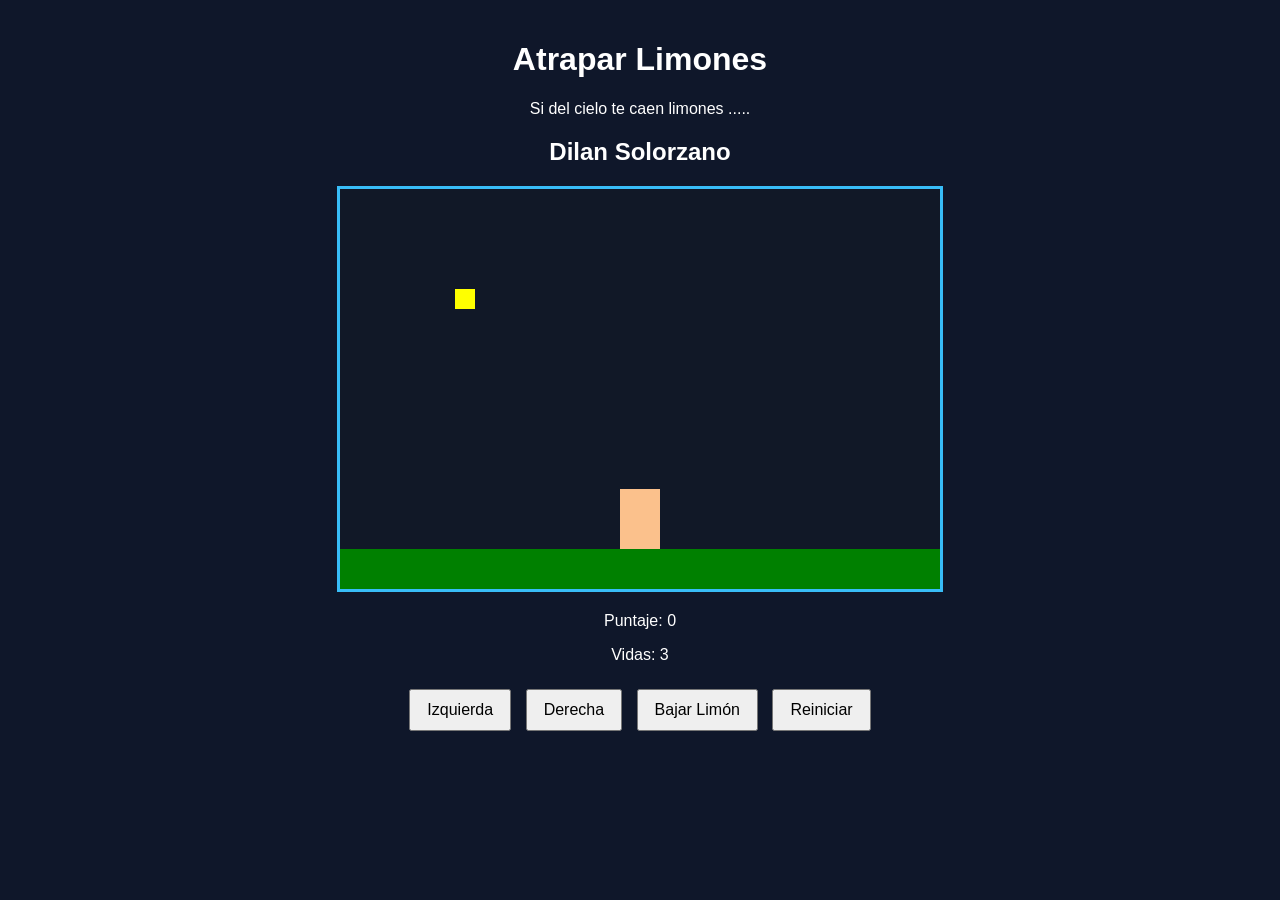
==== index.html @ 2d59532f "limones.html a index.html" ====
<!DOCTYPE html>
<html>

<head>
  <title>Caza Estrellas</title>
  <link rel="stylesheet" href="limones.css">
</head>

<body onload="iniciarJuego()">
  <div class="contenedor">
    <h1>Atrapar Limones</h1>
    <p>Si del cielo te caen limones ..... </p>
    <h2>Dilan Solorzano</h2>
    <canvas id="areaJuego" width="600" height="400"></canvas>
    <div class="panel">
      <p>Puntaje: <span id="txtPuntaje">0</span></p>
      <p>Vidas: <span id="txtVidas">3</span></p>
    </div>
    <div class="botones">
      <button onclick="moverIzquierda()">Izquierda</button>
      <button onclick="moverDerecha()">Derecha</button>
      <button onclick="bajarLimon()">Bajar Limón</button>
      <button onclick="reiniciarJuego()">Reiniciar</button>
    </div>
  </div>
  <script src="limones.js"></script>
  <script src="utils.js"></script>
</body>

</html>
---- limones.css ----
body {
  font-family: Arial, sans-serif;
  background-color: #0f172a;
  color: white;
  text-align: center;
  margin: 0;
  padding: 20px;
}

.contenedor {
  max-width: 800px;
  margin: 0 auto;
}

canvas {
  background-color: #111827;
  border: 3px solid #38bdf8;
  display: block;
  margin: 20px auto;
}

.panel {
  margin: 20px 0;
}

.botones button {
  margin: 5px;
  padding: 10px 16px;
  font-size: 16px;
  cursor: pointer;
}
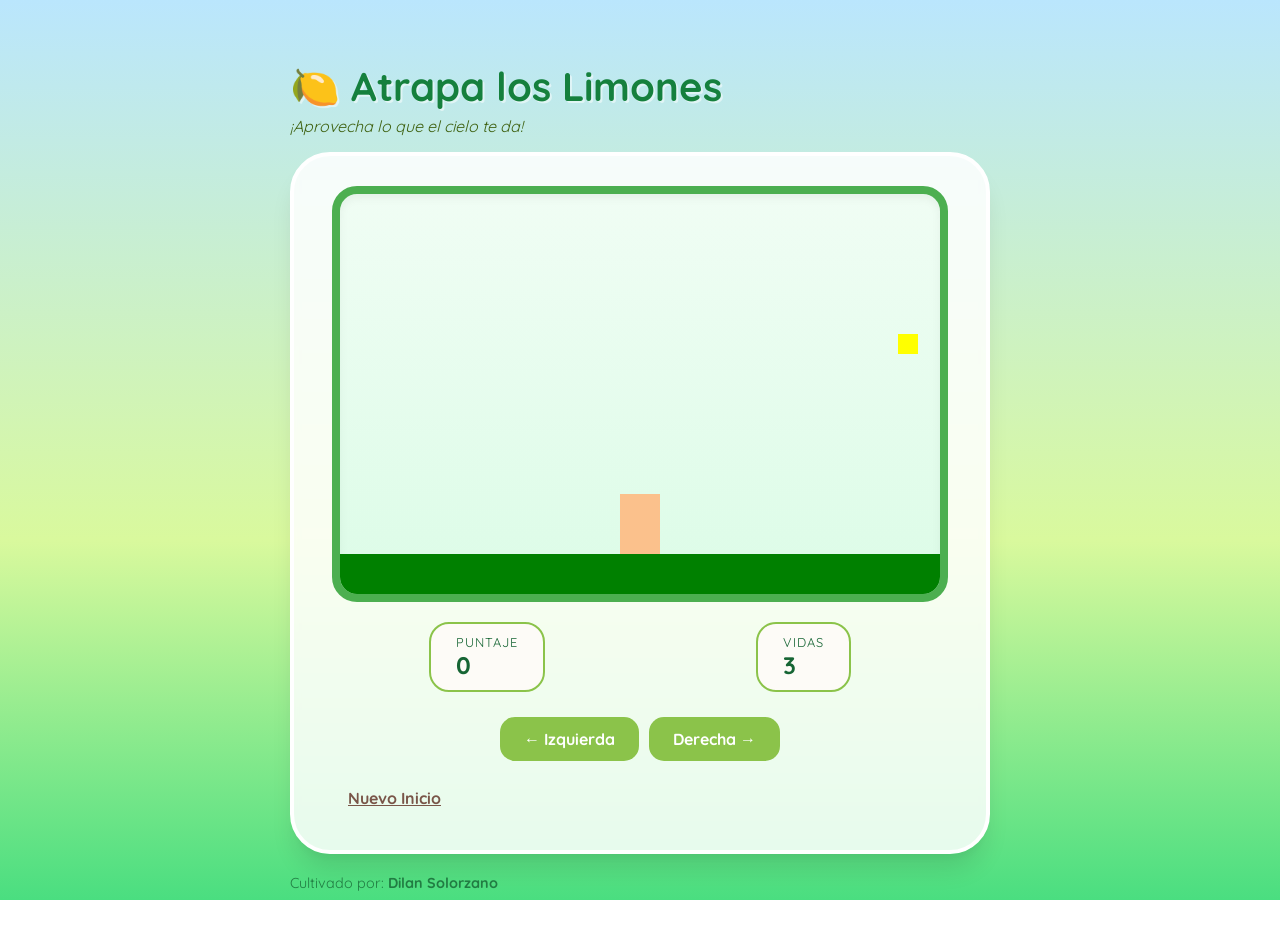
==== commit b83994b3: "HTML y CSS mejorado con chatgpt" ====
--- a/index.html
+++ b/index.html
@@ -1,30 +1,57 @@
-<!DOCTYPE html>
-<html>
+<!doctype html>
+<html lang="es">
+  <head>
+    <meta charset="UTF-8" />
+    <title>Caza Estrellas - El Huerto</title>
+    <link rel="stylesheet" href="limones.css" />
+    <link
+      href="https://fonts.googleapis.com/css2?family=Quicksand:wght@500;700&display=swap"
+      rel="stylesheet"
+    />
+  </head>
 
-<head>
-  <title>Caza Estrellas</title>
-  <link rel="stylesheet" href="limones.css">
-</head>
+  <body onload="iniciarJuego()">
+    <div class="contenedor-principal">
+      <header>
+        <h1>🍋 Atrapa los Limones</h1>
+        <p class="tagline">¡Aprovecha lo que el cielo te da!</p>
+      </header>
 
-<body onload="iniciarJuego()">
-  <div class="contenedor">
-    <h1>Atrapar Limones</h1>
-    <p>Si del cielo te caen limones ..... </p>
-    <h2>Dilan Solorzano</h2>
-    <canvas id="areaJuego" width="600" height="400"></canvas>
-    <div class="panel">
-      <p>Puntaje: <span id="txtPuntaje">0</span></p>
-      <p>Vidas: <span id="txtVidas">3</span></p>
+      <div class="juego-card">
+        <canvas id="areaJuego" width="600" height="400"></canvas>
+
+        <div class="interfaz-usuario">
+          <div class="stat">
+            <span class="label">Puntaje</span>
+            <span id="txtPuntaje" class="valor">0</span>
+          </div>
+          <div class="stat">
+            <span class="label">Vidas</span>
+            <span id="txtVidas" class="valor">3</span>
+          </div>
+        </div>
+
+        <div class="controles">
+          <button class="btn btn-flecha" onclick="moverIzquierda()">
+            ← Izquierda
+          </button>
+          </button>
+          <button class="btn btn-flecha" onclick="moverDerecha()">
+            Derecha →
+          </button>
+        </div>
+
+        <div class="footer-controles">
+          <button class="btn btn-reiniciar" onclick="reiniciarJuego()">
+            Nuevo Inicio
+          </button>
+        </div>
+      </div>
+
+      <p class="firma">Cultivado por: <strong>Dilan Solorzano</strong></p>
     </div>
-    <div class="botones">
-      <button onclick="moverIzquierda()">Izquierda</button>
-      <button onclick="moverDerecha()">Derecha</button>
-      <button onclick="bajarLimon()">Bajar Limón</button>
-      <button onclick="reiniciarJuego()">Reiniciar</button>
-    </div>
-  </div>
-  <script src="limones.js"></script>
-  <script src="utils.js"></script>
-</body>
 
-</html>+    <script src="limones.js"></script>
+    <script src="utils.js"></script>
+  </body>
+</html>
--- a/limones.css
+++ b/limones.css
@@ -1,31 +1,136 @@
+:root {
+  --verde-hoja: #4caf50;
+  --verde-claro: #8bc34a;
+  --amarillo-limon: #fde047;
+  --tierra-suave: #795548;
+  --blanco-crema: #fdfbf7;
+}
+
 body {
-  font-family: Arial, sans-serif;
-  background-color: #0f172a;
-  color: white;
-  text-align: center;
+  font-family: "Quicksand", sans-serif;
+  /* Fondo que simula el cielo y el campo */
+  background: linear-gradient(to bottom, #bae6fd 0%, #d9f99d 60%, #4ade80 100%);
+  background-attachment: fixed;
+  color: #166534; /* Un verde muy oscuro para el texto, más natural que el negro */
   margin: 0;
   padding: 20px;
+  min-height: 100vh;
+  display: flex;
+  justify-content: center;
+  align-items: center;
 }
 
-.contenedor {
-  max-width: 800px;
-  margin: 0 auto;
+.contenedor-principal {
+  max-width: 700px;
+  width: 100%;
+}
+
+h1 {
+  font-size: 2.5rem;
+  color: #15803d;
+  text-shadow: 2px 2px 0px rgba(255, 255, 255, 0.5);
+  margin-bottom: 5px;
+}
+
+.tagline {
+  font-style: italic;
+  margin-top: 0;
+  color: #3f6212;
+}
+
+.juego-card {
+  background: rgba(255, 255, 255, 0.85); /* Fondo semitransparente orgánico */
+  backdrop-filter: blur(5px);
+  padding: 30px;
+  border-radius: 40px; /* Bordes muy redondeados */
+  box-shadow:
+    0 20px 25px -5px rgba(0, 0, 0, 0.1),
+    0 10px 10px -5px rgba(0, 0, 0, 0.04);
+  border: 4px solid white;
 }
 
 canvas {
-  background-color: #111827;
-  border: 3px solid #38bdf8;
+  background: linear-gradient(
+    to bottom,
+    #f0fdf4,
+    #dcfce7
+  ); /* Suave verde interior */
+  border: 8px solid var(--verde-hoja);
+  border-radius: 25px;
   display: block;
-  margin: 20px auto;
+  margin: 0 auto 20px;
+  box-shadow: inset 0 4px 10px rgba(0, 0, 0, 0.05);
 }
 
-.panel {
-  margin: 20px 0;
+.interfaz-usuario {
+  display: flex;
+  justify-content: space-around;
+  margin-bottom: 25px;
 }
 
-.botones button {
-  margin: 5px;
-  padding: 10px 16px;
-  font-size: 16px;
+.stat {
+  background: var(--blanco-crema);
+  padding: 10px 25px;
+  border-radius: 20px;
+  border: 2px solid var(--verde-claro);
+}
+
+.label {
+  display: block;
+  font-size: 0.8rem;
+  text-transform: uppercase;
+  letter-spacing: 1px;
+}
+
+.valor {
+  font-size: 1.5rem;
+  font-weight: bold;
+  color: #166534;
+}
+
+/* Botones con aspecto de "fruta" o piedra suave */
+.btn {
+  border: none;
+  padding: 12px 24px;
+  font-size: 1rem;
+  font-weight: bold;
   cursor: pointer;
-}+  border-radius: 15px;
+  transition:
+    transform 0.2s,
+    background 0.3s;
+  font-family: inherit;
+}
+
+.btn:active {
+  transform: scale(0.95);
+}
+
+.btn-flecha {
+  background-color: var(--verde-claro);
+  color: white;
+}
+
+.btn-accion {
+  background-color: var(--amarillo-limon);
+  color: #854d0e;
+}
+
+.btn-reiniciar {
+  background-color: transparent;
+  color: var(--tierra-suave);
+  text-decoration: underline;
+  margin-top: 15px;
+}
+
+.controles {
+  display: flex;
+  gap: 10px;
+  justify-content: center;
+}
+
+.firma {
+  margin-top: 20px;
+  font-size: 0.9rem;
+  opacity: 0.8;
+}
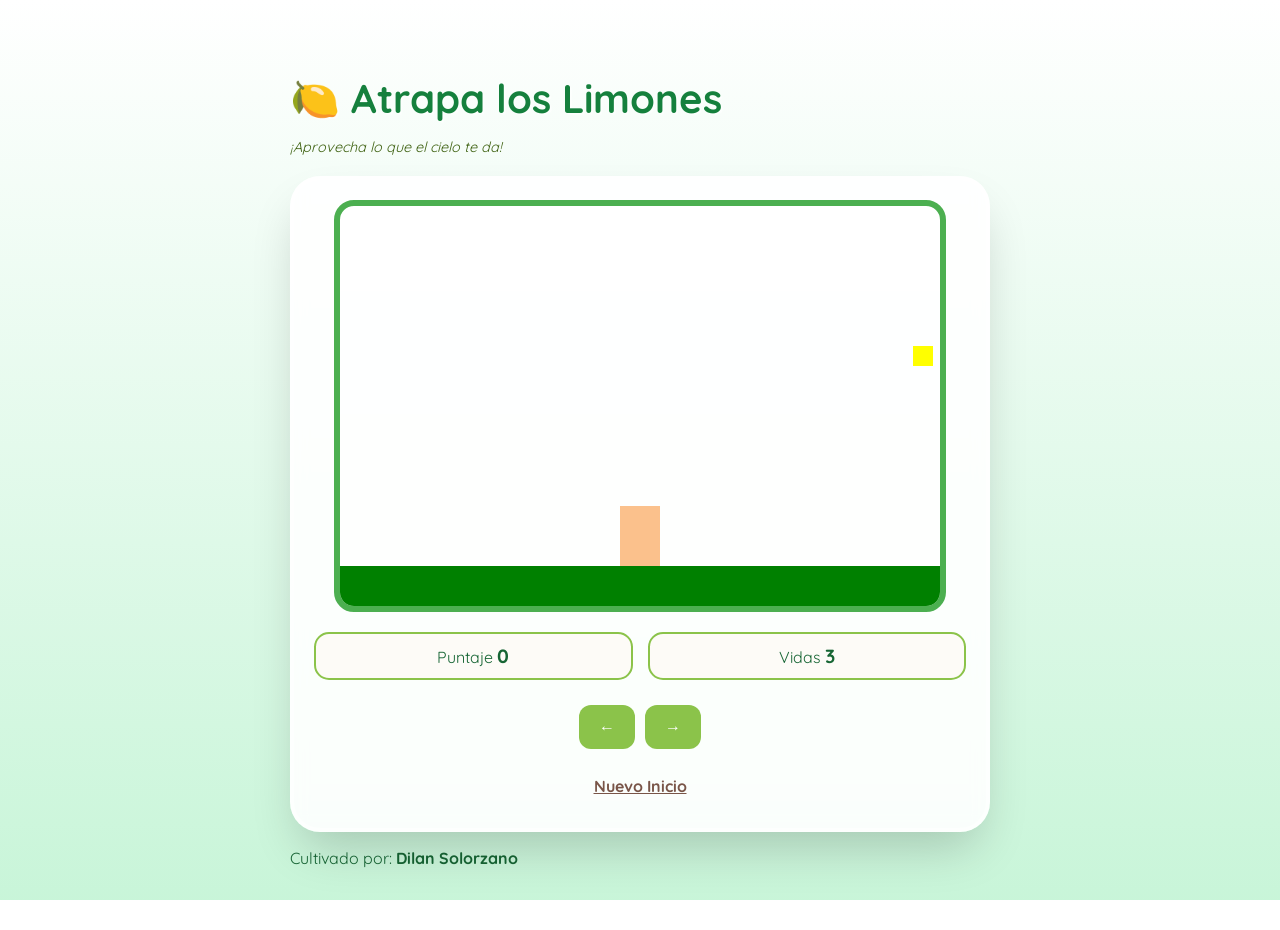
==== commit c8a50bf7: "mejora del css para que se vea bien en dispositivos moviles" ====
--- a/index.html
+++ b/index.html
@@ -33,11 +33,11 @@
 
         <div class="controles">
           <button class="btn btn-flecha" onclick="moverIzquierda()">
-            ← Izquierda
+            <strong>←</strong>
           </button>
           </button>
           <button class="btn btn-flecha" onclick="moverDerecha()">
-            Derecha →
+            <strong>→</strong>
           </button>
         </div>
 
--- a/limones.css
+++ b/limones.css
@@ -4,16 +4,20 @@
   --amarillo-limon: #fde047;
   --tierra-suave: #795548;
   --blanco-crema: #fdfbf7;
+  --sombra: 0 10px 25px -5px rgba(0, 0, 0, 0.1);
 }
 
 body {
   font-family: "Quicksand", sans-serif;
-  /* Fondo que simula el cielo y el campo */
-  background: linear-gradient(to bottom, #bae6fd 0%, #d9f99d 60%, #4ade80 100%);
+  background:
+    linear-gradient(rgba(255, 255, 255, 0.2), rgba(74, 222, 128, 0.3)),
+    url("https://i.pinimg.com/1200x/b3/d6/99/b3d699758f2c683f23223c79d6f1036e.jpg");
+  background-size: cover;
+  background-position: center;
   background-attachment: fixed;
-  color: #166534; /* Un verde muy oscuro para el texto, más natural que el negro */
+  color: #166534;
   margin: 0;
-  padding: 20px;
+  padding: 15px;
   min-height: 100vh;
   display: flex;
   justify-content: center;
@@ -21,12 +25,32 @@
 }
 
 .contenedor-principal {
+  width: 100%;
   max-width: 700px;
-  width: 100%;
+}
+
+.juego-card {
+  background: rgba(255, 255, 255, 0.9);
+  backdrop-filter: blur(8px);
+  padding: 20px;
+  border-radius: 30px;
+  box-shadow: 0 25px 50px -12px rgba(0, 0, 0, 0.2);
+  border: 4px solid rgba(255, 255, 255, 0.5);
+  text-align: center;
+}
+
+canvas {
+  background: rgba(255, 255, 255, 0.5);
+  border: 6px solid var(--verde-hoja);
+  border-radius: 20px;
+  display: block;
+  margin: 0 auto 20px;
+  max-width: 100%;
+  height: auto;
 }
 
 h1 {
-  font-size: 2.5rem;
+  font-size: clamp(1.5rem, 8vw, 2.5rem);
   color: #15803d;
   text-shadow: 2px 2px 0px rgba(255, 255, 255, 0.5);
   margin-bottom: 5px;
@@ -34,74 +58,57 @@
 
 .tagline {
   font-style: italic;
-  margin-top: 0;
+  margin-bottom: 20px;
   color: #3f6212;
-}
-
-.juego-card {
-  background: rgba(255, 255, 255, 0.85); /* Fondo semitransparente orgánico */
-  backdrop-filter: blur(5px);
-  padding: 30px;
-  border-radius: 40px; /* Bordes muy redondeados */
-  box-shadow:
-    0 20px 25px -5px rgba(0, 0, 0, 0.1),
-    0 10px 10px -5px rgba(0, 0, 0, 0.04);
-  border: 4px solid white;
-}
-
-canvas {
-  background: linear-gradient(
-    to bottom,
-    #f0fdf4,
-    #dcfce7
-  ); /* Suave verde interior */
-  border: 8px solid var(--verde-hoja);
-  border-radius: 25px;
-  display: block;
-  margin: 0 auto 20px;
-  box-shadow: inset 0 4px 10px rgba(0, 0, 0, 0.05);
+  font-size: 0.9rem;
 }
 
 .interfaz-usuario {
   display: flex;
-  justify-content: space-around;
+  justify-content: center;
+  gap: 15px;
   margin-bottom: 25px;
+  flex-wrap: wrap;
 }
 
 .stat {
   background: var(--blanco-crema);
-  padding: 10px 25px;
-  border-radius: 20px;
+  padding: 10px 15px;
+  border-radius: 15px;
   border: 2px solid var(--verde-claro);
-}
-
-.label {
-  display: block;
-  font-size: 0.8rem;
-  text-transform: uppercase;
-  letter-spacing: 1px;
+  flex: 1;
+  min-width: 80px;
 }
 
 .valor {
-  font-size: 1.5rem;
+  font-size: 1.2rem;
   font-weight: bold;
-  color: #166534;
 }
 
-/* Botones con aspecto de "fruta" o piedra suave */
+.controles {
+  display: flex;
+  gap: 10px;
+  justify-content: center;
+  flex-wrap: wrap;
+}
+
 .btn {
   border: none;
-  padding: 12px 24px;
+  padding: 12px 20px;
   font-size: 1rem;
   font-weight: bold;
   cursor: pointer;
-  border-radius: 15px;
-  transition:
-    transform 0.2s,
-    background 0.3s;
+  border-radius: 12px;
+  transition: all 0.2s;
   font-family: inherit;
+  display: inline-flex;
+  align-items: center;
+  justify-content: center;
 }
 
+.btn:hover {
+  transform: translateY(-2px);
+}
 .btn:active {
   transform: scale(0.95);
 }
@@ -110,7 +117,6 @@
   background-color: var(--verde-claro);
   color: white;
 }
-
 .btn-accion {
   background-color: var(--amarillo-limon);
   color: #854d0e;
@@ -121,16 +127,30 @@
   color: var(--tierra-suave);
   text-decoration: underline;
   margin-top: 15px;
+  width: 100%;
 }
 
-.controles {
-  display: flex;
-  gap: 10px;
-  justify-content: center;
+@media (max-width: 480px) {
+  .juego-card {
+    padding: 15px;
+    border-radius: 20px;
+  }
+
+  h1 {
+    margin-top: 10px;
+  }
+
+  .stat {
+    padding: 5px 10px;
+  }
+
+  .valor {
+    font-size: 1rem;
+  }
+
+  .btn {
+    padding: 10px 15px;
+    font-size: 0.9rem;
+    flex: 1;
+  }
 }
-
-.firma {
-  margin-top: 20px;
-  font-size: 0.9rem;
-  opacity: 0.8;
-}
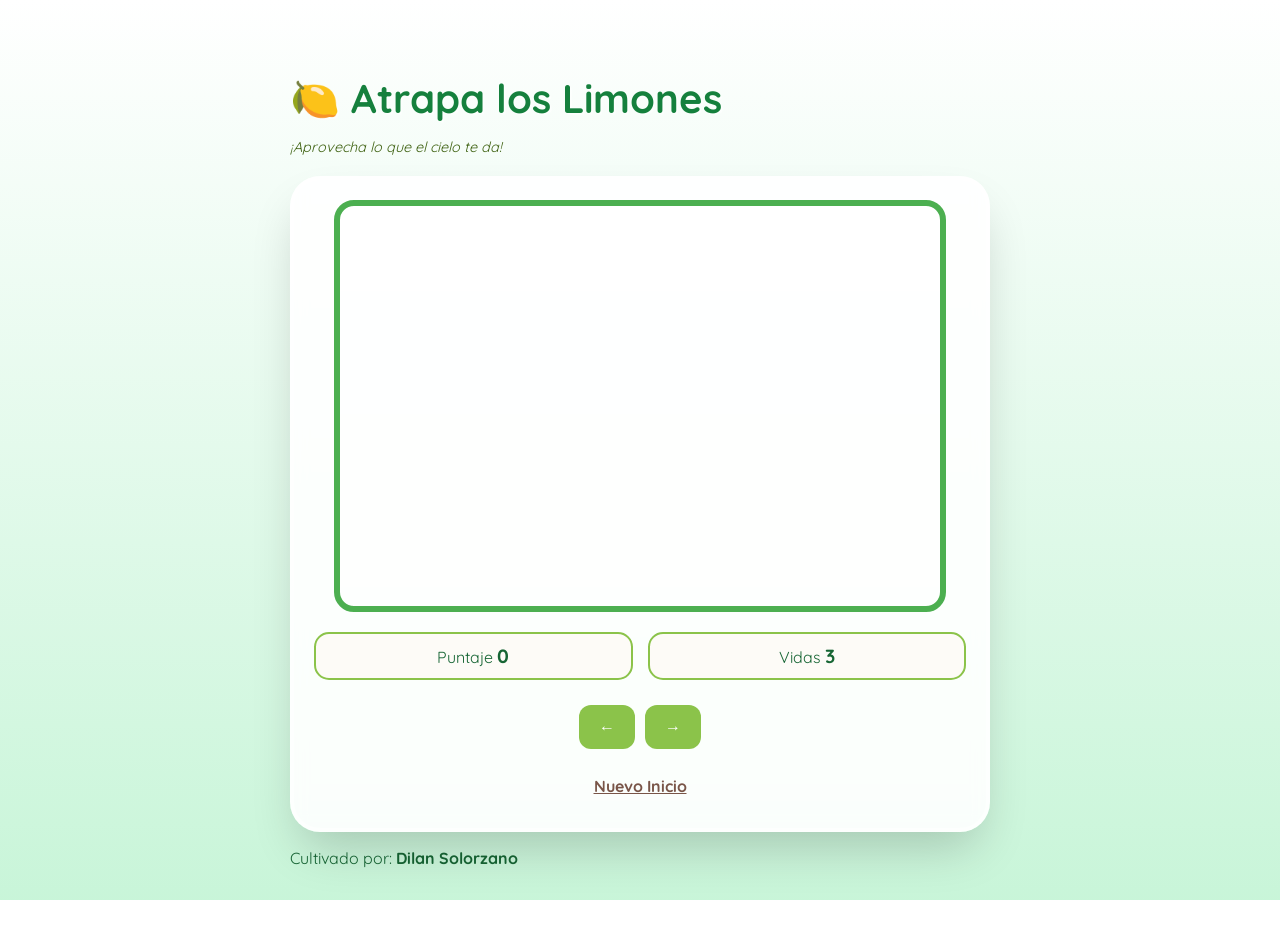
==== commit 2284ff28: "refactory: clase creada para crear entidades con mas facilidad" ====
--- a/index.html
+++ b/index.html
@@ -1,57 +1,56 @@
 <!doctype html>
 <html lang="es">
-  <head>
-    <meta charset="UTF-8" />
-    <title>Caza Estrellas - El Huerto</title>
-    <link rel="stylesheet" href="limones.css" />
-    <link
-      href="https://fonts.googleapis.com/css2?family=Quicksand:wght@500;700&display=swap"
-      rel="stylesheet"
-    />
-  </head>
 
-  <body onload="iniciarJuego()">
-    <div class="contenedor-principal">
-      <header>
-        <h1>🍋 Atrapa los Limones</h1>
-        <p class="tagline">¡Aprovecha lo que el cielo te da!</p>
-      </header>
+<head>
+  <meta charset="UTF-8" />
+  <title>Caza Estrellas - El Huerto</title>
+  <link rel="stylesheet" href="limones.css" />
+  <link href="https://fonts.googleapis.com/css2?family=Quicksand:wght@500;700&display=swap" rel="stylesheet" />
+</head>
 
-      <div class="juego-card">
-        <canvas id="areaJuego" width="600" height="400"></canvas>
+<body onload="iniciarJuego()">
+  <div class="contenedor-principal">
+    <header>
+      <h1>🍋 Atrapa los Limones</h1>
+      <p class="tagline">¡Aprovecha lo que el cielo te da!</p>
+    </header>
 
-        <div class="interfaz-usuario">
-          <div class="stat">
-            <span class="label">Puntaje</span>
-            <span id="txtPuntaje" class="valor">0</span>
-          </div>
-          <div class="stat">
-            <span class="label">Vidas</span>
-            <span id="txtVidas" class="valor">3</span>
-          </div>
+    <div class="juego-card">
+      <canvas id="areaJuego" width="600" height="400"></canvas>
+
+      <div class="interfaz-usuario">
+        <div class="stat">
+          <span class="label">Puntaje</span>
+          <span id="txtPuntaje" class="valor">0</span>
         </div>
-
-        <div class="controles">
-          <button class="btn btn-flecha" onclick="moverIzquierda()">
-            <strong>←</strong>
-          </button>
-          </button>
-          <button class="btn btn-flecha" onclick="moverDerecha()">
-            <strong>→</strong>
-          </button>
-        </div>
-
-        <div class="footer-controles">
-          <button class="btn btn-reiniciar" onclick="reiniciarJuego()">
-            Nuevo Inicio
-          </button>
+        <div class="stat">
+          <span class="label">Vidas</span>
+          <span id="txtVidas" class="valor">3</span>
         </div>
       </div>
 
-      <p class="firma">Cultivado por: <strong>Dilan Solorzano</strong></p>
+      <div class="controles">
+        <button class="btn btn-flecha" onclick="moverIzquierda()">
+          <strong>←</strong>
+        </button>
+        </button>
+        <button class="btn btn-flecha" onclick="moverDerecha()">
+          <strong>→</strong>
+        </button>
+      </div>
+
+      <div class="footer-controles">
+        <button class="btn btn-reiniciar" onclick="reiniciarJuego()">
+          Nuevo Inicio
+        </button>
+      </div>
     </div>
 
-    <script src="limones.js"></script>
-    <script src="utils.js"></script>
-  </body>
-</html>
+    <p class="firma">Cultivado por: <strong>Dilan Solorzano</strong></p>
+  </div>
+
+  <script src="utils.js"></script>
+  <script src="limones.js"></script>
+</body>
+
+</html>
